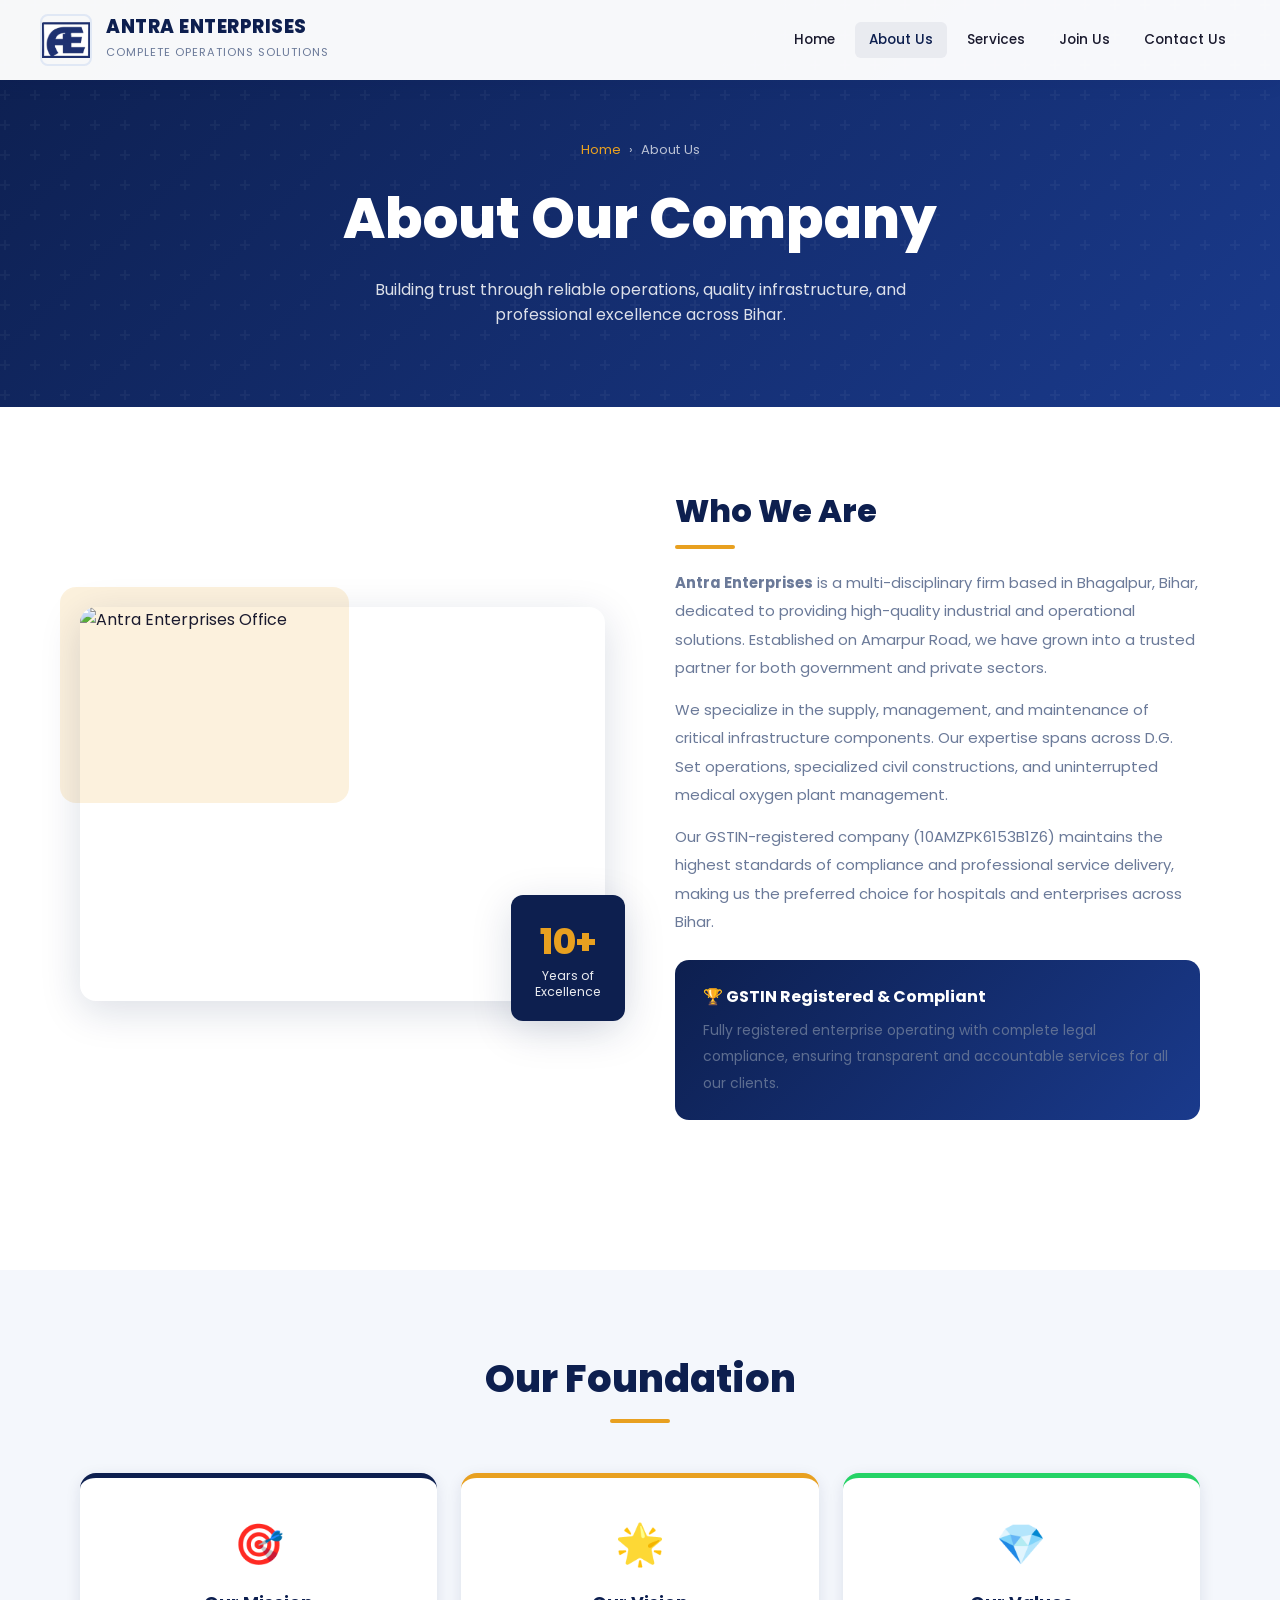
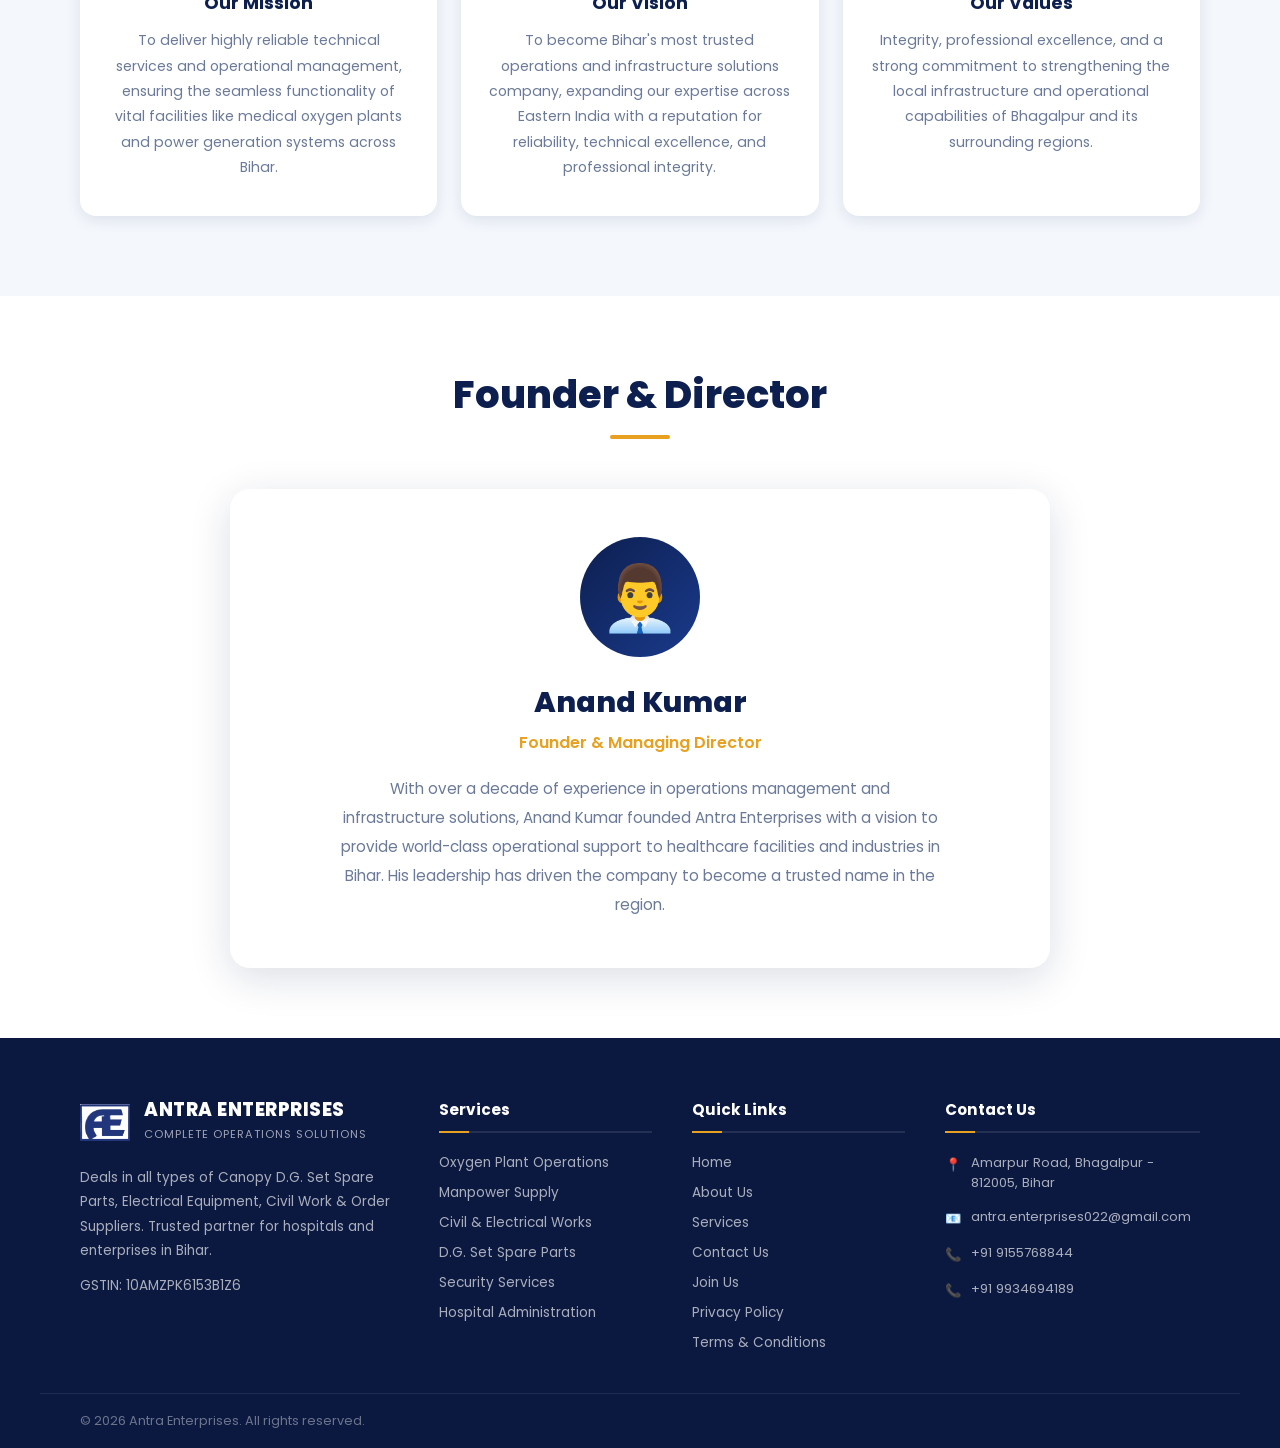
==== about/about.html @ a64d523d "Fixed about folder submodule error" ====
<!DOCTYPE html>
<html lang="en">
<head>
  <meta charset="UTF-8">
  <meta name="viewport" content="width=device-width, initial-scale=1.0">
  <title>About Us | Antra Enterprises</title>
  <link rel="stylesheet" href="../styles.css">
  <link rel="icon" type="image/jpeg" href="../assets/logo.jpg">
  <link href="https://fonts.googleapis.com/css2?family=Poppins:wght@300;400;500;600;700;800&display=swap" rel="stylesheet">
</head>
<body>

<div id="preloader">
  <div class="preloader-inner">
    <div class="preloader-logo"><img src="../assets/logo.jpg" alt=""></div>
    <div class="preloader-text">ANTRA ENTERPRISES</div>
    <div class="preloader-bar"><div class="preloader-fill"></div></div>
  </div>
</div>

<header id="main-header">
  <div class="logo-area">
    <img src="../assets/logo.jpg" alt="Antra Enterprises Logo">
    <div class="logo-text"><h1>ANTRA ENTERPRISES</h1><span>Complete Operations Solutions</span></div>
  </div>
  <button class="hamburger" id="menuBtn" aria-label="Open Menu"><span></span><span></span><span></span></button>
  <nav class="main-nav">
    <a href="../index.html">Home</a>
    <a href="about.html" class="active">About Us</a>
    <a href="../services/services.html">Services</a>
    <a href="../join us/join-us.html">Join Us</a>
    <a href="../contact/contact.html">Contact Us</a>
  </nav>
</header>

<div class="mobile-nav" id="mobileNav">
  <button class="mobile-close" id="closeNav">&times;</button>
  <a href="../index.html">🏠 Home</a>
  <a href="about.html">🏢 About Us</a>
  <a href="../services/services.html">⚙️ Services</a>
  <a href="../join us/join-us.html">👥 Join Us</a>
  <a href="../contact/contact.html">📞 Contact Us</a>
</div>

<main>
<section class="page-hero">
  <div class="breadcrumb"><a href="../index.html">Home</a> &rsaquo; <span>About Us</span></div>
  <h1>About Our Company</h1>
  <p>Building trust through reliable operations, quality infrastructure, and professional excellence across Bihar.</p>
</section>

<section style="padding: 80px 40px; max-width: 1200px; margin: 0 auto;">
  <div class="about-grid">
    <div class="welcome-image-wrap fade-right">
      <img src="https://images.unsplash.com/photo-1503387762-592deb58ef4e?q=80&w=1000&auto=format&fit=crop" alt="Antra Enterprises Office">
      <div class="exp-badge">
        <h3>10+</h3>
        <p>Years of<br>Excellence</p>
      </div>
    </div>
    <div class="about-text fade-left">
      <h2>Who We Are</h2>
      <div class="divider-left"></div>
      <p><strong>Antra Enterprises</strong> is a multi-disciplinary firm based in Bhagalpur, Bihar, dedicated to providing high-quality industrial and operational solutions. Established on Amarpur Road, we have grown into a trusted partner for both government and private sectors.</p>
      <p>We specialize in the supply, management, and maintenance of critical infrastructure components. Our expertise spans across D.G. Set operations, specialized civil constructions, and uninterrupted medical oxygen plant management.</p>
      <p>Our GSTIN-registered company (10AMZPK6153B1Z6) maintains the highest standards of compliance and professional service delivery, making us the preferred choice for hospitals and enterprises across Bihar.</p>
      <div class="highlight-box">
        <h4>🏆 GSTIN Registered &amp; Compliant</h4>
        <p>Fully registered enterprise operating with complete legal compliance, ensuring transparent and accountable services for all our clients.</p>
      </div>
    </div>
  </div>
</section>

<section style="background: var(--light-gray); padding: 20px 0 0;">
  <div class="section-header fade-up" style="padding-top: 60px;">
    <h2>Our Foundation</h2>
    <div class="section-divider"></div>
  </div>
  <div class="vm-grid">
    <div class="vm-card fade-up">
      <div class="vm-icon">🎯</div>
      <h3>Our Mission</h3>
      <p>To deliver highly reliable technical services and operational management, ensuring the seamless functionality of vital facilities like medical oxygen plants and power generation systems across Bihar.</p>
    </div>
    <div class="vm-card fade-up" style="transition-delay:0.1s; border-top-color: var(--accent);">
      <div class="vm-icon">🌟</div>
      <h3>Our Vision</h3>
      <p>To become Bihar's most trusted operations and infrastructure solutions company, expanding our expertise across Eastern India with a reputation for reliability, technical excellence, and professional integrity.</p>
    </div>
    <div class="vm-card fade-up" style="transition-delay:0.2s; border-top-color: #25d366;">
      <div class="vm-icon">💎</div>
      <h3>Our Values</h3>
      <p>Integrity, professional excellence, and a strong commitment to strengthening the local infrastructure and operational capabilities of Bhagalpur and its surrounding regions.</p>
    </div>
  </div>
</section>

<!-- Founder Section -->
<section style="padding: 70px 40px; max-width: 900px; margin: 0 auto; text-align: center;">
  <div class="section-header fade-up">
    <h2>Founder &amp; Director</h2>
    <div class="section-divider"></div>
  </div>
  <div style="background: white; border-radius: 20px; padding: 48px; box-shadow: var(--shadow); margin-top: 20px;" class="fade-up">
    <div style="width: 120px; height: 120px; border-radius: 50%; background: linear-gradient(135deg, var(--primary), var(--secondary)); display: flex; align-items: center; justify-content: center; font-size: 4rem; margin: 0 auto 24px;">👨‍💼</div>
    <h3 style="font-size: 1.8rem; font-weight: 800; color: var(--primary); margin-bottom: 6px;">Anand Kumar</h3>
    <p style="color: var(--accent); font-weight: 600; margin-bottom: 20px;">Founder &amp; Managing Director</p>
    <p style="color: var(--text-muted); font-size: 0.95rem; line-height: 1.9; max-width: 600px; margin: 0 auto;">With over a decade of experience in operations management and infrastructure solutions, Anand Kumar founded Antra Enterprises with a vision to provide world-class operational support to healthcare facilities and industries in Bihar. His leadership has driven the company to become a trusted name in the region.</p>
  </div>
</section>
</main>

<footer>
  <div class="footer-main">
    <div class="footer-brand">
      <div class="logo-area">
        <img src="../assets/logo.jpg" alt="" style="height:50px;width:50px;border-radius:8px;">
        <div class="logo-text"><h1>ANTRA ENTERPRISES</h1><span>Complete Operations Solutions</span></div>
      </div>
      <p>Deals in all types of Canopy D.G. Set Spare Parts, Electrical Equipment, Civil Work &amp; Order Suppliers. Trusted partner for hospitals and enterprises in Bihar.</p>
      <p class="footer-gstin">GSTIN: 10AMZPK6153B1Z6</p>
    </div>
    <div class="footer-col">
      <h4>Services</h4>
      <ul>
        <li><a href="../services/services.html">Oxygen Plant Operations</a></li>
        <li><a href="../services/services.html">Manpower Supply</a></li>
        <li><a href="../services/services.html">Civil &amp; Electrical Works</a></li>
        <li><a href="../services/services.html">D.G. Set Spare Parts</a></li>
        <li><a href="../services/services.html">Security Services</a></li>
        <li><a href="../services/services.html">Hospital Administration</a></li>
      </ul>
    </div>
    <div class="footer-col">
      <h4>Quick Links</h4>
      <ul>
        <li><a href="../index.html">Home</a></li>
        <li><a href="../about/about.html">About Us</a></li>
        <li><a href="../services/services.html">Services</a></li>
        <li><a href="../contact/contact.html">Contact Us</a></li>
        <li><a href="../join us/join-us.html">Join Us</a></li>
        <li><a href="../privacy/privacy.html">Privacy Policy</a></li>
        <li><a href="../terms/terms.html">Terms & Conditions</a></li>
      </ul>
    </div>
    <div class="footer-col">
      <h4>Contact Us</h4>
      <div class="footer-contact-item">
        <span class="icon">📍</span>
        <span>Amarpur Road, Bhagalpur - 812005, Bihar</span>
      </div>
      <div class="footer-contact-item">
        <span class="icon">📧</span>
        <span>antra.enterprises022@gmail.com</span>
      </div>
      <div class="footer-contact-item">
        <span class="icon">📞</span>
        <span>+91 9155768844</span>
      </div>
      <div class="footer-contact-item">
        <span class="icon">📞</span>
        <span>+91 9934694189</span>
      </div>
    </div>
  </div>
  <div class="footer-bottom">
    <span>&copy; 2026 Antra Enterprises. All rights reserved.</span>
  </div>
</footer>

<button id="scrollTop" aria-label="Scroll to top">&#8679;</button>

<script>
window.addEventListener('load', () => { setTimeout(() => { const p = document.getElementById('preloader'); p.style.opacity='0'; p.style.visibility='hidden'; }, 1300); });
window.addEventListener('scroll', () => {
  document.getElementById('main-header').classList.toggle('scrolled', window.scrollY > 50);
  document.getElementById('scrollTop').classList.toggle('visible', window.scrollY > 300);
});
document.getElementById('scrollTop').addEventListener('click', () => window.scrollTo({ top: 0, behavior: 'smooth' }));
document.getElementById('menuBtn').addEventListener('click', () => document.getElementById('mobileNav').classList.add('open'));
document.getElementById('closeNav').addEventListener('click', () => document.getElementById('mobileNav').classList.remove('open'));
const obs = new IntersectionObserver((entries) => { entries.forEach(e => { if(e.isIntersecting) e.target.classList.add('visible'); }); }, { threshold: 0.15 });
document.querySelectorAll('.fade-up, .fade-right, .fade-left').forEach(el => obs.observe(el));
</script>
</body>
</html>
---- styles.css ----
/* ===== ANTRA ENTERPRISES - COMPLETE STYLESHEET ===== */
@import url('https://fonts.googleapis.com/css2?family=Poppins:wght@300;400;500;600;700;800&family=Playfair+Display:wght@700&display=swap');

:root {
  --primary: #0d1f4f;
  --secondary: #1a3a8c;
  --accent: #e8a020;
  --light-blue: #4a90e2;
  --white: #ffffff;
  --light-gray: #f4f7fc;
  --text-dark: #1a1a2e;
  --text-muted: #6b7a99;
  --border: #e0e8f5;
  --footer-bg: #0b1840;
  --card-bg: #163172;
  --shadow: 0 10px 40px rgba(13, 31, 79, 0.15);
  --shadow-sm: 0 4px 15px rgba(13, 31, 79, 0.1);
}

*, *::before, *::after { margin: 0; padding: 0; box-sizing: border-box; }

html { scroll-behavior: smooth; }

body {
  font-family: 'Poppins', sans-serif;
  color: var(--text-dark);
  background: var(--white);
  overflow-x: hidden;
}

a { text-decoration: none; color: inherit; }
ul { list-style: none; }
img { max-width: 100%; display: block; }

/* ===== PRELOADER ===== */
#preloader {
  position: fixed; inset: 0; background: var(--primary);
  display: flex; align-items: center; justify-content: center;
  z-index: 9999; transition: opacity 0.5s, visibility 0.5s;
}
.preloader-inner {
  text-align: center; color: white;
}
.preloader-logo {
  width: 80px; height: 80px; border-radius: 50%;
  background: white; display: flex; align-items: center; justify-content: center;
  margin: 0 auto 20px; overflow: hidden;
  animation: pulse 1.5s ease-in-out infinite;
}
.preloader-logo img { width: 60px; object-fit: contain; }
.preloader-text { font-size: 1.2rem; font-weight: 600; letter-spacing: 3px; color: rgba(255,255,255,0.8); }
.preloader-bar {
  width: 200px; height: 3px; background: rgba(255,255,255,0.2);
  border-radius: 3px; margin: 15px auto 0; overflow: hidden;
}
.preloader-fill {
  height: 100%; width: 0; background: var(--accent);
  border-radius: 3px; animation: fill 1.1s ease forwards;
}
@keyframes fill { to { width: 100%; } }
@keyframes pulse { 0%,100% { transform: scale(1); } 50% { transform: scale(1.05); } }

/* ===== HEADER / NAVBAR ===== */
#main-header {
  position: fixed; top: 0; left: 0; right: 0; z-index: 1000;
  display: flex; align-items: center; justify-content: space-between;
  padding: 14px 40px;
  background: rgba(255,255,255,0.97);
  box-shadow: 0 2px 20px rgba(13,31,79,0.08);
  transition: all 0.3s ease;
}
#main-header.scrolled {
  padding: 10px 40px;
  box-shadow: 0 4px 30px rgba(13,31,79,0.15);
}
.logo-area {
  display: flex; align-items: center; gap: 14px;
}
.logo-area img {
  height: 52px; width: 52px; border-radius: 8px; object-fit: contain;
  border: 2px solid var(--border);
}
.logo-text h1 {
  font-size: 1.15rem; font-weight: 800; color: var(--primary); line-height: 1.1;
  letter-spacing: 0.5px;
}
.logo-text span {
  font-size: 0.7rem; font-weight: 400; color: var(--text-muted);
  letter-spacing: 1px; text-transform: uppercase;
}
.main-nav {
  display: flex; align-items: center; gap: 6px;
}
.main-nav a {
  font-size: 0.85rem; font-weight: 500; color: var(--text-dark);
  padding: 8px 14px; border-radius: 6px;
  transition: all 0.25s ease; white-space: nowrap;
}
.main-nav a:hover, .main-nav a.active {
  color: var(--primary); background: rgba(13,31,79,0.06);
}
.nav-cta {
  background: var(--primary) !important; color: white !important;
  padding: 9px 20px !important; border-radius: 25px !important;
  font-weight: 600 !important; margin-left: 10px;
}
.nav-cta:hover { background: var(--secondary) !important; transform: translateY(-1px); }
.nav-phone {
  display: flex; align-items: center; gap: 8px; font-size: 0.85rem;
  font-weight: 600; color: var(--primary); margin-left: 10px;
  border-left: 1px solid var(--border); padding-left: 16px;
}
.nav-phone svg { color: var(--accent); }

/* Social Sidebar */
.social-sidebar {
  position: fixed; right: 0; top: 50%; transform: translateY(-50%);
  display: flex; flex-direction: column; z-index: 500;
}
.social-sidebar a {
  width: 40px; height: 40px; display: flex; align-items: center; justify-content: center;
  color: white; font-size: 0.9rem; transition: all 0.3s;
}
.social-sidebar a:nth-child(1) { background: #1877f2; }
.social-sidebar a:nth-child(2) { background: #e1306c; }
.social-sidebar a:nth-child(3) { background: #ff0000; }
.social-sidebar a:nth-child(4) { background: #0077b5; }
.social-sidebar a:nth-child(5) { background: #25d366; }
.social-sidebar a:hover { transform: scale(1.1) translateX(-4px); }

/* Hamburger */
.hamburger {
  display: none; flex-direction: column; gap: 5px; cursor: pointer;
  padding: 5px; background: none; border: none;
}
.hamburger span {
  display: block; width: 26px; height: 2.5px;
  background: var(--primary); border-radius: 2px; transition: all 0.3s;
}

/* ===== HERO SECTION ===== */
.hero-section {
  min-height: 100vh;
  background: linear-gradient(135deg, rgba(13,31,79,0.88) 0%, rgba(26,58,140,0.75) 100%),
    url('https://images.unsplash.com/photo-1504307651254-35680f356dfd?q=80&w=2070&auto=format&fit=crop') center/cover no-repeat;
  display: flex; align-items: center;
  position: relative; overflow: hidden;
  padding-top: 80px;
  transition: background-image 1s ease-in-out;
}
.hero-section::after {
  content: ''; position: absolute; bottom: -2px; left: 0; right: 0; height: 80px;
  background: white;
  clip-path: ellipse(55% 100% at 50% 100%);
}
.hero-content {
  max-width: 1200px; margin: 0 auto; padding: 80px 40px 160px;
  position: relative; z-index: 1;
}
.hero-badge {
  display: inline-flex; align-items: center; gap: 8px;
  background: rgba(232,160,32,0.2); border: 1px solid rgba(232,160,32,0.4);
  color: var(--accent); padding: 6px 18px; border-radius: 25px;
  font-size: 0.78rem; font-weight: 600; letter-spacing: 1.5px;
  text-transform: uppercase; margin-bottom: 24px;
}
.hero-content h1 {
  font-size: clamp(2.5rem, 6vw, 4.5rem);
  font-weight: 800; color: white; line-height: 1.1;
  margin-bottom: 20px; text-transform: uppercase; letter-spacing: 1px;
}
.hero-content h1 span { color: var(--accent); }
.hero-divider {
  width: 5px; height: 60px; background: var(--accent);
  display: inline-block; margin: 0 30px -15px 5px; vertical-align: middle;
  border-radius: 3px;
}
.hero-subtitle-text {
  display: inline; font-size: clamp(2rem, 5vw, 3.8rem);
  font-weight: 800; color: white; text-transform: uppercase;
}
.hero-content p {
  font-size: 1.05rem; color: rgba(255,255,255,0.8);
  max-width: 560px; line-height: 1.8; margin-bottom: 36px;
}
.hero-buttons { display: flex; gap: 14px; flex-wrap: wrap; }
.btn-primary {
  background: var(--accent); color: white; padding: 14px 32px;
  border-radius: 30px; font-weight: 700; font-size: 0.9rem;
  border: 2px solid var(--accent); transition: all 0.3s;
  display: inline-flex; align-items: center; gap: 8px;
}
.btn-primary:hover { background: transparent; color: var(--accent); transform: translateY(-2px); box-shadow: 0 8px 25px rgba(232,160,32,0.4); }
.btn-outline-white {
  background: transparent; color: white; padding: 14px 32px;
  border-radius: 30px; font-weight: 600; font-size: 0.9rem;
  border: 2px solid rgba(255,255,255,0.5); transition: all 0.3s;
}
.btn-outline-white:hover { background: rgba(255,255,255,0.1); border-color: white; }

/* ===== OVERLAP CARDS ===== */
.overlap-section {
  margin-top: -60px; position: relative; z-index: 10;
  padding: 0 40px 60px; max-width: 1250px; margin-left: auto; margin-right: auto;
}
.overlap-grid {
  display: grid; grid-template-columns: repeat(3, 1fr); gap: 24px;
}
.overlap-card {
  background: var(--card-bg); border-radius: 16px;
  padding: 40px 32px; color: white; text-align: center;
  box-shadow: 0 20px 60px rgba(13,31,79,0.3);
  border: 1px solid rgba(255,255,255,0.1);
  transition: transform 0.3s ease, box-shadow 0.3s ease;
}
.overlap-card:hover { transform: translateY(-8px); box-shadow: 0 30px 70px rgba(13,31,79,0.4); }
.overlap-card .card-icon {
  font-size: 3rem; margin-bottom: 18px; display: block;
}
.overlap-card h3 {
  font-size: 1.1rem; font-weight: 700; margin-bottom: 20px;
  padding-bottom: 14px; border-bottom: 1px solid rgba(255,255,255,0.15);
}
.overlap-card ul { text-align: left; }
.overlap-card ul li {
  font-size: 0.88rem; color: rgba(255,255,255,0.85);
  padding: 6px 0; padding-left: 20px; position: relative; line-height: 1.5;
}
.overlap-card ul li::before {
  content: '›'; position: absolute; left: 4px; color: var(--accent); font-weight: 700;
}

/* ===== SECTION COMMON ===== */
.section-header {
  text-align: center; margin-bottom: 50px;
}
.section-header h2 {
  font-size: clamp(1.6rem, 3vw, 2.4rem); font-weight: 800;
  color: var(--primary); margin-bottom: 12px;
}
.section-divider {
  width: 60px; height: 4px; background: var(--accent);
  border-radius: 2px; margin: 0 auto;
}
.section-subtitle {
  font-size: 0.95rem; color: var(--text-muted);
  margin-top: 12px; max-width: 550px; margin-left: auto; margin-right: auto;
}

/* ===== WELCOME SECTION ===== */
.welcome-section {
  padding: 80px 40px; max-width: 1200px; margin: 0 auto;
}
.welcome-grid {
  display: grid; grid-template-columns: 1fr 1fr; gap: 70px; align-items: center;
}
.welcome-image-wrap {
  position: relative;
}
.welcome-image-wrap img {
  width: 100%; border-radius: 16px; box-shadow: var(--shadow);
  aspect-ratio: 4/3; object-fit: cover;
}
.welcome-image-wrap::before {
  content: ''; position: absolute; top: -20px; left: -20px;
  width: 55%; height: 55%; background: var(--accent); opacity: 0.15;
  border-radius: 16px; z-index: -1;
}
.exp-badge {
  position: absolute; bottom: -20px; right: -20px;
  background: var(--primary); color: white; padding: 20px 24px;
  border-radius: 12px; text-align: center; box-shadow: var(--shadow);
}
.exp-badge h3 { font-size: 2.2rem; font-weight: 800; color: var(--accent); }
.exp-badge p { font-size: 0.78rem; line-height: 1.3; opacity: 0.9; }
.welcome-text h2 {
  font-size: clamp(1.8rem, 3vw, 2.5rem); font-weight: 800;
  color: var(--primary); margin-bottom: 8px;
}
.divider-left {
  width: 60px; height: 4px; background: var(--accent); border-radius: 2px; margin-bottom: 20px;
}
.welcome-text p { font-size: 0.95rem; color: var(--text-muted); line-height: 1.9; margin-bottom: 14px; }
.btn-outline-dark {
  display: inline-block; margin-top: 10px;
  border: 2px solid var(--primary); color: var(--primary);
  padding: 12px 30px; border-radius: 30px; font-weight: 600;
  font-size: 0.88rem; transition: all 0.3s;
}
.btn-outline-dark:hover { background: var(--primary); color: white; }

/* ===== STATS STRIP ===== */
.stats-strip {
  background: var(--primary); padding: 50px 40px;
  display: grid; grid-template-columns: repeat(4, 1fr); gap: 20px;
  max-width: 100%;
}
.stat-item { text-align: center; color: white; }
.stat-num { font-size: 2.8rem; font-weight: 800; color: var(--accent); display: block; }
.stat-label { font-size: 0.85rem; opacity: 0.8; margin-top: 4px; }

/* ===== TEAM SECTION ===== */
.team-section { background: var(--light-gray); padding: 80px 40px; }
.team-carousel-wrapper { position: relative; max-width: 1100px; margin: 0 auto; overflow: hidden; }
.team-track {
  display: flex; gap: 24px; transition: transform 0.5s ease;
}
.team-card {
  flex: 0 0 calc(33.333% - 16px); background: white; border-radius: 16px;
  overflow: hidden; box-shadow: var(--shadow-sm);
  transition: transform 0.3s ease, box-shadow 0.3s ease; 
}
.team-card:hover { transform: translateY(-6px); box-shadow: var(--shadow); }
.team-img-wrap {
  width: 100%; aspect-ratio: 4/5; overflow: hidden; position: relative;
  background: var(--light-gray);
}
.team-img-wrap img { width: 100%; height: 100%; object-fit: cover; object-position: top; }
.team-img-wrap .team-placeholder {
  width: 100%; height: 100%; display: flex; align-items: center; justify-content: center;
  background: linear-gradient(135deg, #e8f0fe, #d0e4ff); font-size: 5rem;
}
.team-info {
  background: var(--primary); color: white; padding: 16px 20px; text-align: center;
}
.team-info h3 { font-size: 1rem; font-weight: 700; }
.team-info p { font-size: 0.78rem; opacity: 0.8; margin-top: 3px; }
.carousel-btn {
  position: absolute; top: 50%; transform: translateY(-50%); z-index: 10;
  width: 44px; height: 44px; border-radius: 50%; background: var(--primary); color: white;
  border: none; cursor: pointer; font-size: 1.2rem; display: flex; align-items: center; justify-content: center;
  box-shadow: var(--shadow-sm); transition: all 0.3s;
}
.carousel-btn:hover { background: var(--accent); transform: translateY(-50%) scale(1.05); }
.carousel-prev { left: -22px; }
.carousel-next { right: -22px; }

/* ===== CLIENTS SECTION ===== */
.clients-section { padding: 70px 0; background: white; overflow: hidden; }
.clients-section .section-header { padding: 0 40px; }
.marquee-wrapper { overflow: hidden; position: relative; display: flex; flex-direction: column; gap: 20px; }
.marquee-wrapper::before, .marquee-wrapper::after {
  content: ''; position: absolute; top: 0; bottom: 0; width: 100px; z-index: 2; pointer-events: none;
}
.marquee-wrapper::before { left: 0; background: linear-gradient(to right, white, transparent); }
.marquee-wrapper::after { right: 0; background: linear-gradient(to left, white, transparent); }

.marquee-track {
  display: flex; gap: 20px; animation: marquee 30s linear infinite; width: max-content;
}
.marquee-track.reverse {
  /* Dusri line ulti direction me chalegi */
  animation: marquee-reverse 30s linear infinite;
}
.marquee-track:hover { animation-play-state: paused; }

@keyframes marquee { 0% { transform: translateX(0); } 100% { transform: translateX(-50%); } }
@keyframes marquee-reverse { 0% { transform: translateX(-50%); } 100% { transform: translateX(0); } }

.client-item {
  flex: 0 0 auto; background: white; border: 1.5px solid var(--border);
  border-radius: 12px; padding: 15px 25px; min-width: 160px; height: 90px;
  display: flex; align-items: center; justify-content: center;
  transition: all 0.3s; box-shadow: var(--shadow-sm);
}
.client-item img {
  max-width: 110px; max-height: 55px; object-fit: contain; filter: grayscale(10%); transition: all 0.3s;
}
.client-item:hover { border-color: var(--primary); transform: scale(1.05); }
.client-item:hover img { filter: grayscale(0%); }

/* ===== SERVICES PAGE ===== */
.page-hero {
  background: linear-gradient(135deg, var(--primary) 0%, var(--secondary) 100%);
  padding: 140px 40px 80px; text-align: center; color: white; position: relative;
  overflow: hidden;
}
.page-hero::before {
  content: ''; position: absolute; inset: 0;
  background: url("data:image/svg+xml,%3Csvg width='60' height='60' viewBox='0 0 60 60' xmlns='http://www.w3.org/2000/svg'%3E%3Cg fill='none' fill-rule='evenodd'%3E%3Cg fill='%23ffffff' fill-opacity='0.04'%3E%3Cpath d='M36 34v-4h-2v4h-4v2h4v4h2v-4h4v-2h-4zm0-30V0h-2v4h-4v2h4v4h2V6h4V4h-4zM6 34v-4H4v4H0v2h4v4h2v-4h4v-2H6zM6 4V0H4v4H0v2h4v4h2V6h4V4H6z'/%3E%3C/g%3E%3C/g%3E%3C/svg%3E");
}
.page-hero h1 { font-size: clamp(2rem, 5vw, 3.5rem); font-weight: 800; margin-bottom: 16px; }
.page-hero p { font-size: 1rem; opacity: 0.85; max-width: 550px; margin: 0 auto; }
.breadcrumb {
  display: flex; align-items: center; justify-content: center; gap: 8px;
  font-size: 0.82rem; color: rgba(255,255,255,0.7); margin-bottom: 16px;
}
.breadcrumb a { color: var(--accent); }

.services-grid-page {
  display: grid; grid-template-columns: repeat(3, 1fr); gap: 28px;
  max-width: 1200px; margin: 0 auto; padding: 80px 40px;
}
.service-card {
  background: white; border-radius: 16px; padding: 36px 28px;
  box-shadow: var(--shadow-sm); border: 1.5px solid var(--border);
  transition: all 0.3s ease; position: relative; overflow: hidden;
}
.service-card::before {
  content: ''; position: absolute; top: 0; left: 0; right: 0; height: 5px;
  background: linear-gradient(90deg, var(--primary), var(--light-blue));
}
.service-card:hover { transform: translateY(-8px); box-shadow: var(--shadow); border-color: rgba(13,31,79,0.2); }
.service-icon {
  width: 64px; height: 64px; border-radius: 14px;
  background: linear-gradient(135deg, #e8f0fe, #c8deff);
  display: flex; align-items: center; justify-content: center;
  font-size: 2rem; margin-bottom: 20px;
}
.service-card h3 { font-size: 1.1rem; font-weight: 700; color: var(--primary); margin-bottom: 10px; }
.service-card p { font-size: 0.88rem; color: var(--text-muted); line-height: 1.8; margin-bottom: 16px; }
.service-tags { display: flex; flex-wrap: wrap; gap: 6px; }
.tag {
  background: var(--light-gray); color: var(--primary); padding: 4px 12px;
  border-radius: 20px; font-size: 0.74rem; font-weight: 500;
}

/* ===== CONTACT PAGE ===== */
.contact-section { padding: 80px 40px; max-width: 1200px; margin: 0 auto; }
.contact-grid { display: grid; grid-template-columns: 1fr 1.4fr; gap: 50px; }
.contact-info-card {
  background: var(--primary); color: white; border-radius: 20px;
  padding: 48px 36px; position: relative; overflow: hidden;
}
.contact-info-card::before {
  content: ''; position: absolute; bottom: -60px; right: -60px;
  width: 200px; height: 200px; border-radius: 50%;
  background: rgba(255,255,255,0.05);
}
.contact-info-card h3 { font-size: 1.6rem; font-weight: 800; margin-bottom: 8px; }
.contact-info-card > p { font-size: 0.9rem; opacity: 0.75; margin-bottom: 36px; }
.contact-item { display: flex; gap: 16px; margin-bottom: 28px; align-items: flex-start; }
.ci-icon {
  width: 44px; height: 44px; background: rgba(255,255,255,0.12); border-radius: 10px;
  display: flex; align-items: center; justify-content: center; font-size: 1.2rem;
  flex-shrink: 0;
}
.ci-text strong { display: block; font-size: 0.78rem; opacity: 0.7; text-transform: uppercase; letter-spacing: 1px; }
.ci-text span { font-size: 0.92rem; font-weight: 500; }
.contact-form-card {
  background: white; border-radius: 20px; padding: 48px 40px;
  box-shadow: var(--shadow);
}
.contact-form-card h3 { font-size: 1.5rem; font-weight: 800; color: var(--primary); margin-bottom: 30px; }
.form-row { display: grid; grid-template-columns: 1fr 1fr; gap: 18px; }
.form-group { margin-bottom: 18px; }
.form-group label { display: block; font-size: 0.82rem; font-weight: 600; color: var(--text-dark); margin-bottom: 6px; }
.form-group input, .form-group textarea, .form-group select {
  width: 100%; padding: 12px 16px; border: 1.5px solid var(--border);
  border-radius: 10px; font-size: 0.88rem; font-family: 'Poppins', sans-serif;
  color: var(--text-dark); transition: border-color 0.25s, box-shadow 0.25s;
  outline: none; background: var(--light-gray);
}
.form-group input:focus, .form-group textarea:focus, .form-group select:focus {
  border-color: var(--primary); box-shadow: 0 0 0 3px rgba(13,31,79,0.08);
  background: white;
}
.form-group textarea { resize: vertical; min-height: 120px; }
.btn-submit {
  width: 100%; background: var(--primary); color: white;
  padding: 14px; border-radius: 30px; font-size: 0.95rem; font-weight: 700;
  border: none; cursor: pointer; transition: all 0.3s; letter-spacing: 0.5px;
  font-family: 'Poppins', sans-serif;
}
.btn-submit:hover { background: var(--secondary); transform: translateY(-2px); box-shadow: 0 8px 25px rgba(13,31,79,0.3); }

/* ===== ABOUT PAGE ===== */
.about-grid { display: grid; grid-template-columns: 1fr 1fr; gap: 70px; align-items: center; margin-bottom: 70px; }
.about-img-wrap { position: relative; }
.about-img-wrap img { width: 100%; border-radius: 16px; box-shadow: var(--shadow); }
.about-text h2 { font-size: 2rem; font-weight: 800; color: var(--primary); margin-bottom: 10px; }
.about-text p { font-size: 0.93rem; color: var(--text-muted); line-height: 1.9; margin-bottom: 14px; }
.highlight-box {
  background: linear-gradient(135deg, var(--primary), var(--secondary));
  color: white; padding: 24px 28px; border-radius: 14px; margin-top: 24px;
}
.highlight-box h4 { font-size: 1rem; font-weight: 700; margin-bottom: 8px; }
.highlight-box p { font-size: 0.87rem; opacity: 0.85; margin: 0; }
.vm-grid { display: grid; grid-template-columns: repeat(3, 1fr); gap: 24px; margin: 0 auto; max-width: 1200px; padding: 0 40px 80px; }
.vm-card {
  background: white; padding: 36px 28px; border-radius: 16px;
  box-shadow: var(--shadow-sm); border-top: 5px solid var(--primary); text-align: center;
}
.vm-card .vm-icon { font-size: 2.5rem; margin-bottom: 16px; }
.vm-card h3 { font-size: 1.1rem; font-weight: 700; color: var(--primary); margin-bottom: 12px; }
.vm-card p { font-size: 0.88rem; color: var(--text-muted); line-height: 1.8; }

/* ===== FOOTER ===== */
footer {
  background: var(--footer-bg); color: rgba(255,255,255,0.8);
}
.footer-main {
  display: grid; grid-template-columns: 1.5fr 1fr 1fr 1.2fr; gap: 40px;
  max-width: 1200px; margin: 0 auto; padding: 60px 40px 40px;
}
.footer-brand .logo-area { margin-bottom: 18px; }
.footer-brand .logo-area img { border: none; filter: brightness(1.1); }
.footer-brand .logo-text h1, .footer-brand .logo-text span { color: white; }
.footer-brand .logo-text span { color: rgba(255,255,255,0.6); }
.footer-brand p { font-size: 0.85rem; line-height: 1.8; color: rgba(255,255,255,0.65); margin-bottom: 6px; }
.footer-gstin { font-size: 0.75rem; color: rgba(255,255,255,0.4); margin-top: 10px; }
.footer-socials { display: flex; gap: 10px; margin-top: 18px; }
.footer-social-btn {
  width: 36px; height: 36px; border-radius: 8px; display: flex; align-items: center;
  justify-content: center; font-size: 0.85rem; color: white; transition: all 0.3s;
  background: rgba(255,255,255,0.1);
}
.footer-social-btn:hover { background: var(--accent); transform: translateY(-2px); }
.footer-col h4 {
  font-size: 0.95rem; font-weight: 700; color: white; margin-bottom: 20px;
  padding-bottom: 10px; border-bottom: 2px solid rgba(255,255,255,0.1); position: relative;
}
.footer-col h4::after {
  content: ''; position: absolute; bottom: -2px; left: 0; width: 30px; height: 2px;
  background: var(--accent);
}
.footer-col ul { display: flex; flex-direction: column; gap: 10px; }
.footer-col ul li a {
  font-size: 0.85rem; color: rgba(255,255,255,0.65); transition: all 0.25s;
  display: flex; align-items: center; gap: 6px;
}
.footer-col ul li a:hover { color: var(--accent); padding-left: 4px; }
.footer-contact-item {
  display: flex; align-items: flex-start; gap: 10px;
  font-size: 0.82rem; color: rgba(255,255,255,0.65); margin-bottom: 14px;
}
.footer-contact-item .icon { color: var(--accent); flex-shrink: 0; margin-top: 2px; }
.footer-bottom {
  border-top: 1px solid rgba(255,255,255,0.08);
  padding: 18px 40px; display: flex; align-items: center; justify-content: space-between;
  max-width: 1200px; margin: 0 auto; font-size: 0.8rem; color: rgba(255,255,255,0.4);
}
.footer-bottom a { color: var(--accent); }

/* ===== SCROLL TO TOP ===== */
#scrollTop {
  position: fixed; bottom: 30px; right: 50px;
  width: 44px; height: 44px; background: var(--primary); color: white;
  border-radius: 50%; display: flex; align-items: center; justify-content: center;
  cursor: pointer; font-size: 1.2rem; opacity: 0; pointer-events: none;
  transition: all 0.3s; box-shadow: var(--shadow-sm); z-index: 500;
  border: none;
}
#scrollTop.visible { opacity: 1; pointer-events: all; }
#scrollTop:hover { background: var(--accent); transform: translateY(-3px); }

/* ===== MOBILE NAV ===== */
.mobile-nav {
  display: none; position: fixed; inset: 0; background: var(--primary);
  z-index: 999; flex-direction: column; align-items: center; justify-content: center;
  gap: 8px;
}
.mobile-nav.open { display: flex; }
.mobile-nav a {
  font-size: 1.4rem; font-weight: 700; color: rgba(255,255,255,0.9);
  padding: 12px 24px; border-radius: 10px; transition: all 0.2s; width: 280px; text-align: center;
}
.mobile-nav a:hover { background: rgba(255,255,255,0.1); color: var(--accent); }
.mobile-close {
  position: absolute; top: 24px; right: 24px; font-size: 2rem; color: white;
  background: none; border: none; cursor: pointer;
}

/* ===== ANIMATIONS ===== */
.fade-up { opacity: 0; transform: translateY(30px); transition: opacity 0.6s ease, transform 0.6s ease; }
.fade-up.visible { opacity: 1; transform: translateY(0); }
.fade-right { opacity: 0; transform: translateX(-30px); transition: opacity 0.6s ease, transform 0.6s ease; }
.fade-right.visible { opacity: 1; transform: translateX(0); }
.fade-left { opacity: 0; transform: translateX(30px); transition: opacity 0.6s ease, transform 0.6s ease; }
.fade-left.visible { opacity: 1; transform: translateX(0); }

/* ===== RESPONSIVE ===== */
@media (max-width: 1024px) {
  .overlap-grid { grid-template-columns: 1fr; gap: 16px; }
  .welcome-grid, .about-grid { grid-template-columns: 1fr; gap: 40px; }
  .stats-strip { grid-template-columns: repeat(2, 1fr); }
  .footer-main { grid-template-columns: 1fr 1fr; }
  .contact-grid { grid-template-columns: 1fr; }
  .vm-grid { grid-template-columns: 1fr 1fr; }
  .services-grid-page { grid-template-columns: 1fr 1fr; }
}
@media (max-width: 768px) {
  #main-header { padding: 12px 20px; }
  .main-nav, .nav-phone { display: none; }
  .hamburger { display: flex; }
  .overlap-section { padding: 0 20px 40px; margin-top: -30px; }
  .hero-content { padding: 60px 20px 120px; }
  .hero-divider { display: none; }
  .social-sidebar { display: none; }
  .welcome-section, .team-section, .clients-section { padding: 60px 20px; }
  .stats-strip { grid-template-columns: repeat(2, 1fr); padding: 40px 20px; }
  .footer-main { grid-template-columns: 1fr; padding: 40px 20px 20px; }
  .footer-bottom { flex-direction: column; gap: 8px; text-align: center; padding: 14px 20px; }
  .team-track .team-card { flex: 0 0 calc(100% - 12px); }
  .form-row { grid-template-columns: 1fr; }
  .contact-section { padding: 40px 20px; }
  .services-grid-page { grid-template-columns: 1fr; padding: 40px 20px; }
  .vm-grid { grid-template-columns: 1fr; padding: 0 20px 60px; }
  .page-hero { padding: 120px 20px 60px; }
}
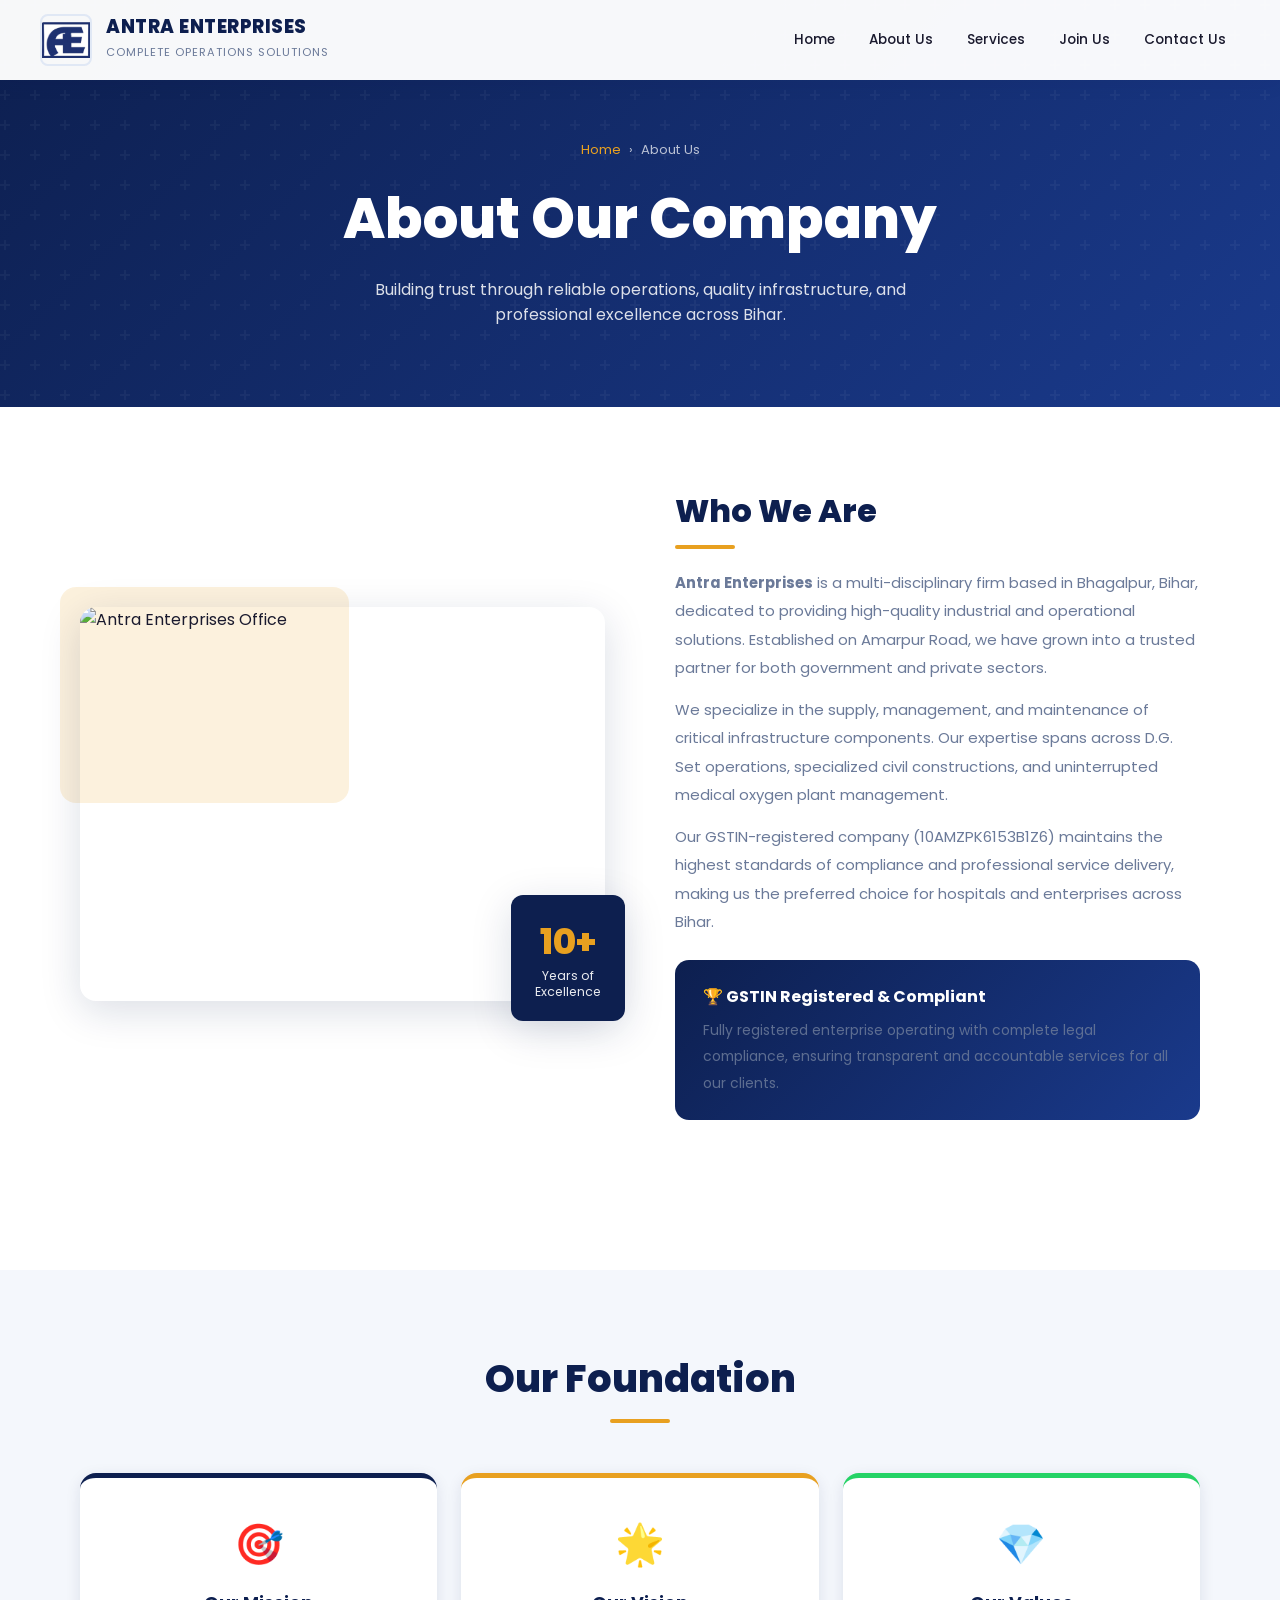
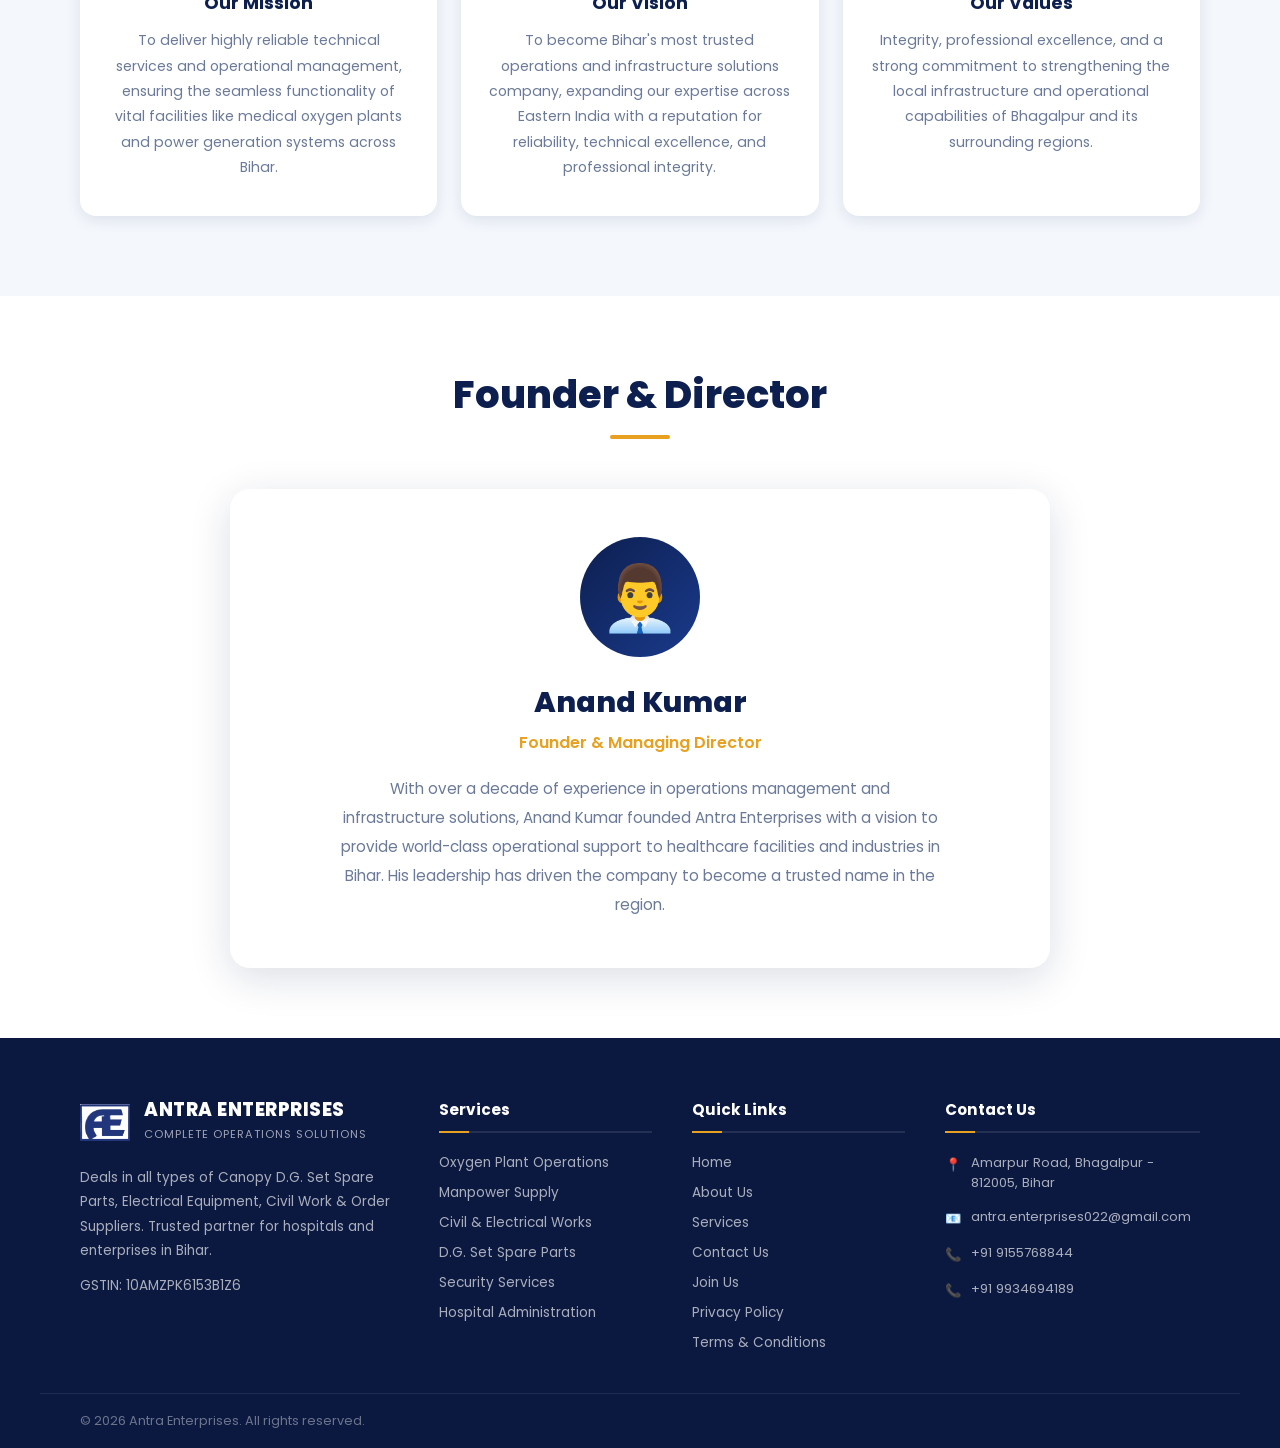
==== commit 5fb653cf: "adding meta tags for seo" ====
--- a/about/about.html
+++ b/about/about.html
@@ -7,6 +7,13 @@
   <link rel="stylesheet" href="../styles.css">
   <link rel="icon" type="image/jpeg" href="../assets/logo.jpg">
   <link href="https://fonts.googleapis.com/css2?family=Poppins:wght@300;400;500;600;700;800&display=swap" rel="stylesheet">
+  <meta name="description" content="Learn about Antra Enterprises, our mission, vision, and commitment to providing excellent operational solutions, manpower, and infrastructure support in Bhagalpur, Bihar.">
+  <meta name="keywords" content="About Antra Enterprises, Bhagalpur operational solutions, Manpower supply company Bihar, Infrastructure services Bhagalpur">
+  <meta property="og:title" content="About Antra Enterprises | Our Story & Mission">
+  <meta property="og:description" content="Learn about Antra Enterprises, our mission, vision, and commitment to providing excellent operational solutions, manpower, and infrastructure support in Bhagalpur, Bihar.">
+  <meta property="og:image" content="https://sharmabijay951.github.io/Antra-Enterprises/assets/logo.jpg">
+  <meta property="og:type" content="website">
+  <meta name="author" content="Anand Kumar | Antra Enterprises">
 </head>
 <body>
 
@@ -23,12 +30,18 @@
     <img src="../assets/logo.jpg" alt="Antra Enterprises Logo">
     <div class="logo-text"><h1>ANTRA ENTERPRISES</h1><span>Complete Operations Solutions</span></div>
   </div>
-  <button class="hamburger" id="menuBtn" aria-label="Open Menu"><span></span><span></span><span></span></button>
+  
+  <button class="hamburger" id="menuBtn" aria-label="Open Menu">
+    <span></span>
+    <span></span>
+    <span></span>
+  </button>
+  
   <nav class="main-nav">
     <a href="../index.html">Home</a>
-    <a href="about.html" class="active">About Us</a>
+    <a href="../about/about.html">About Us</a>
     <a href="../services/services.html">Services</a>
-    <a href="../join us/join-us.html">Join Us</a>
+    <a href="../join-us/index.html">Join Us</a>
     <a href="../contact/contact.html">Contact Us</a>
   </nav>
 </header>
@@ -36,9 +49,9 @@
 <div class="mobile-nav" id="mobileNav">
   <button class="mobile-close" id="closeNav">&times;</button>
   <a href="../index.html">🏠 Home</a>
-  <a href="about.html">🏢 About Us</a>
+  <a href="../about/about.html">🏢 About Us</a>
   <a href="../services/services.html">⚙️ Services</a>
-  <a href="../join us/join-us.html">👥 Join Us</a>
+  <a href="../join-us/index.html">💼 Join Us</a>
   <a href="../contact/contact.html">📞 Contact Us</a>
 </div>
 
@@ -178,10 +191,9 @@
   document.getElementById('scrollTop').classList.toggle('visible', window.scrollY > 300);
 });
 document.getElementById('scrollTop').addEventListener('click', () => window.scrollTo({ top: 0, behavior: 'smooth' }));
-document.getElementById('menuBtn').addEventListener('click', () => document.getElementById('mobileNav').classList.add('open'));
-document.getElementById('closeNav').addEventListener('click', () => document.getElementById('mobileNav').classList.remove('open'));
 const obs = new IntersectionObserver((entries) => { entries.forEach(e => { if(e.isIntersecting) e.target.classList.add('visible'); }); }, { threshold: 0.15 });
 document.querySelectorAll('.fade-up, .fade-right, .fade-left').forEach(el => obs.observe(el));
 </script>
+<script src="../hamburger.js"></script>
 </body>
 </html>
--- a/styles.css
+++ b/styles.css
@@ -129,13 +129,44 @@
 .social-sidebar a:hover { transform: scale(1.1) translateX(-4px); }
 
 /* Hamburger */
+/* HAMBURGER BUTTON SETTINGS */
 .hamburger {
-  display: none; flex-direction: column; gap: 5px; cursor: pointer;
-  padding: 5px; background: none; border: none;
-}
+  background: transparent;
+  border: none;
+  cursor: pointer;
+  display: none; /* Desktop par hide rahega */
+  flex-direction: column;
+  justify-content: space-between;
+  height: 22px;
+  width: 30px;
+  z-index: 1000;
+}
+
+@media (max-width: 768px) {
+  .hamburger { display: flex; } /* Sirf Mobile par dikhega */
+}
+
+/* HAMBURGER LINES */
 .hamburger span {
-  display: block; width: 26px; height: 2.5px;
-  background: var(--primary); border-radius: 2px; transition: all 0.3s;
+  display: block;
+  width: 100%;
+  height: 3px;
+  background-color: var(--primary); /* Navy Blue color */
+  border-radius: 5px;
+  transition: all 0.3s ease-in-out;
+  transform-origin: left center; /* Ye 'X' ko perfect center me layega */
+}
+
+/* PERFECT 'X' ANIMATION */
+.hamburger.active span:nth-child(1) {
+  transform: rotate(45deg) translateY(-1.5px);
+}
+.hamburger.active span:nth-child(2) {
+  opacity: 0;
+  transform: translateX(-15px); /* Beech wali line side me slide hoke gayab hogi */
+}
+.hamburger.active span:nth-child(3) {
+  transform: rotate(-45deg) translateY(1.5px);
 }
 
 /* ===== HERO SECTION ===== */
